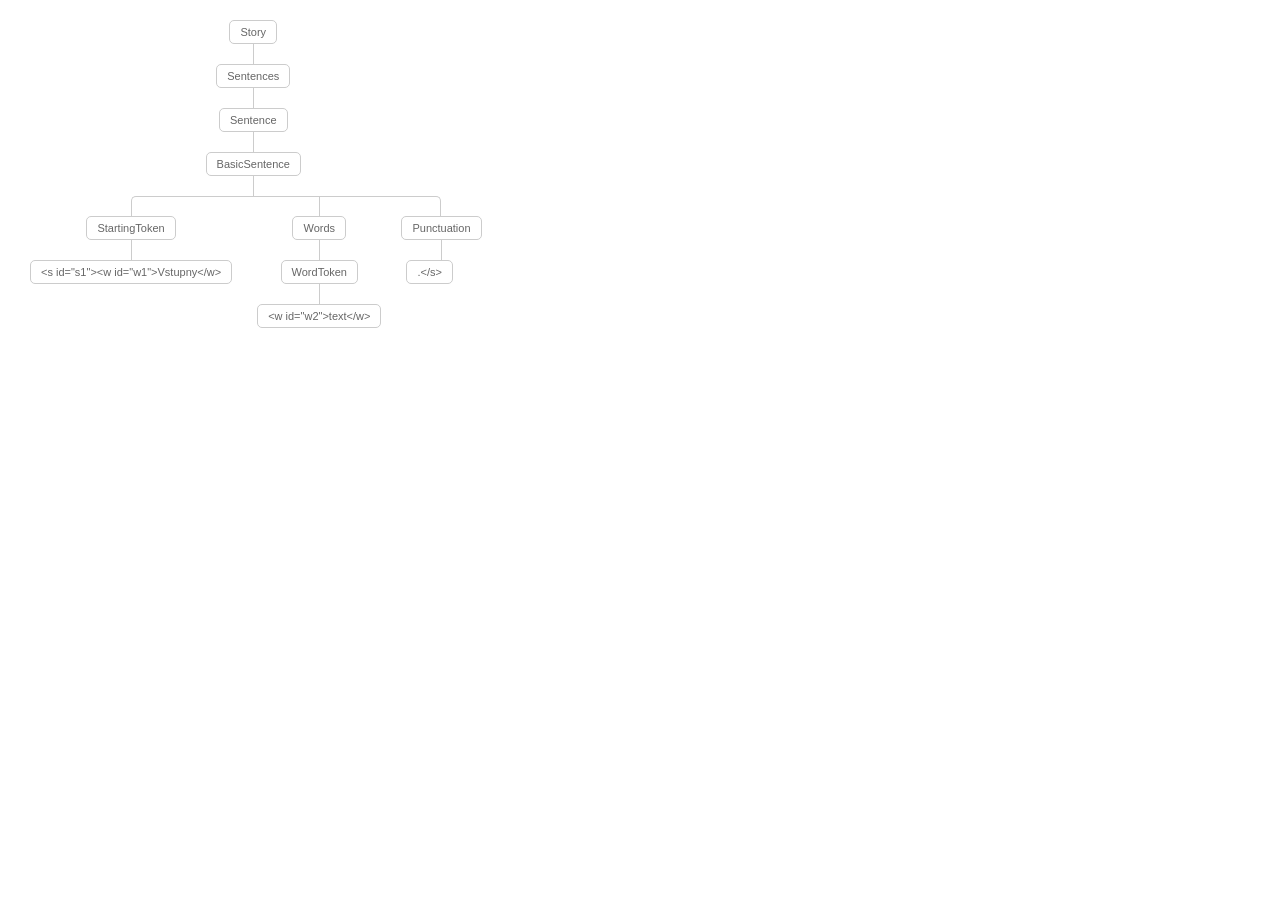
==== app/res/trees/tree.html @ 9be90520 "Fixed Parser.saveWords() not working as intended." ====
<html><head><link rel="stylesheet" type="text/css" href="tree.css"></head><div id="dv"><div class="tree" id="displayTree"><ul><li><a href="#">Story</a><ul><li><a href="#">Sentences</a><ul><li><a href="#">Sentence</a><ul><li><a href="#">BasicSentence</a><ul><li><a href="#">StartingToken</a><ul><li><a href="#">&lt;s id="s1"&gt;&lt;w id="w1"&gt;Vstupny&lt;/w&gt;</a></li></ul></li><li><a href="#">Words</a><ul><li><a href="#">WordToken</a><ul><li><a href="#">&lt;w id="w2"&gt;text&lt;/w&gt;</a></li></ul></li></ul></li><li><a href="#">Punctuation</a><ul><li><a href="#">.&lt;/s&gt;</a></li></ul></li></ul></li></ul></li></ul></li></ul></li></ul></div></br></div></html>
---- app/res/trees/tree.css ----
/*
 Transforming nested lists to pretty tree
 
 <div class="tree">
    <ul>
        <li>
            <ul>
            ...
            </ul>
        </li>
        ...
    </ul>
 </div>
 
Source: http://thecodeplayer.com/walkthrough/css3-family-tree
Some other advices about displaying trees: http://stackoverflow.com/questions/1695115/how-do-i-draw-the-lines-of-a-family-tree-using-html-css
*/

* {
    margin: 0;
    padding: 0;
}

.displayTree{
    margin: 10px
}

.tree ul {
	padding-top: 20px;
    position: relative;
	
	transition: all 0.5s;
	-webkit-transition: all 0.5s;
	-moz-transition: all 0.5s;
}

.tree li {
    white-space: nowrap;
	float: left;
    text-align: center;
	list-style-type: none;
	position: relative;
	padding: 20px 5px 0 5px;
	
	transition: all 0.5s;
	-webkit-transition: all 0.5s;
	-moz-transition: all 0.5s;
}

/*We will use ::before and ::after to draw the connectors*/

.tree li::before, .tree li::after{
	content: '';
	position: absolute;
    top: 0;
    right: 50%;
	border-top: 1px solid #ccc;
	width: 50%;
    height: 20px;
}
.tree li::after{
	right: auto;
    left: 50%;
	border-left: 1px solid #ccc;
}

/*We need to remove left-right connectors from elements without
 any siblings*/
.tree li:only-child::after, .tree li:only-child::before {
	display: none;
}

/*Remove space from the top of single children*/
.tree li:only-child{
    padding-top: 0;
}

/*Remove left connector from first child and
 right connector from last child*/
.tree li:first-child::before, .tree li:last-child::after{
	border: 0 none;
}
/*Adding back the vertical connector to the last nodes*/
.tree li:last-child::before{
	border-right: 1px solid #ccc;
	border-radius: 0 5px 0 0;
	-webkit-border-radius: 0 5px 0 0;
	-moz-border-radius: 0 5px 0 0;
}
.tree li:first-child::after{
	border-radius: 5px 0 0 0;
	-webkit-border-radius: 5px 0 0 0;
	-moz-border-radius: 5px 0 0 0;
}

/*Time to add downward connectors from parents*/
.tree ul ul::before{
	content: '';
	position: absolute;
    top: 0;
    left: 50%;
	border-left: 1px solid #ccc;
	width: 0;
    height: 20px;
}

.tree li a{
	border: 1px solid #ccc;
	padding: 5px 10px;
	text-decoration: none;
	color: #666;
	font-family: arial, verdana, tahoma;
	font-size: 11px;
	display: inline-block;
	
	border-radius: 5px;
	-webkit-border-radius: 5px;
	-moz-border-radius: 5px;
	
	transition: all 0.5s;
	-webkit-transition: all 0.5s;
	-moz-transition: all 0.5s;
}

/*Time for some hover effects*/
/*We will apply the hover effect the the lineage of the element also*/
.tree li a:hover, .tree li a:hover+ul li a {
	background: #c8e4f8;
    color: #000;
    border: 1px solid #94a0b4;
}
/*Connector styles on hover*/
.tree li a:hover+ul li::after,
.tree li a:hover+ul li::before,
.tree li a:hover+ul::before,
.tree li a:hover+ul ul::before{
	border-color:  #94a0b4;
}

.wrapper {
    margin: 10px;
}

.txtarea {
    display: inline-block;
}

.examples {
    margin-left: 5px;
    vertical-align: top;
    display: inline-block;
}

.parsing {
    margin: 10px;
    display: inline-block;
}

input {
  width: auto;
  padding: 1%;
}

/*Thats all. I hope you enjoyed it.
 Thanks :)*/
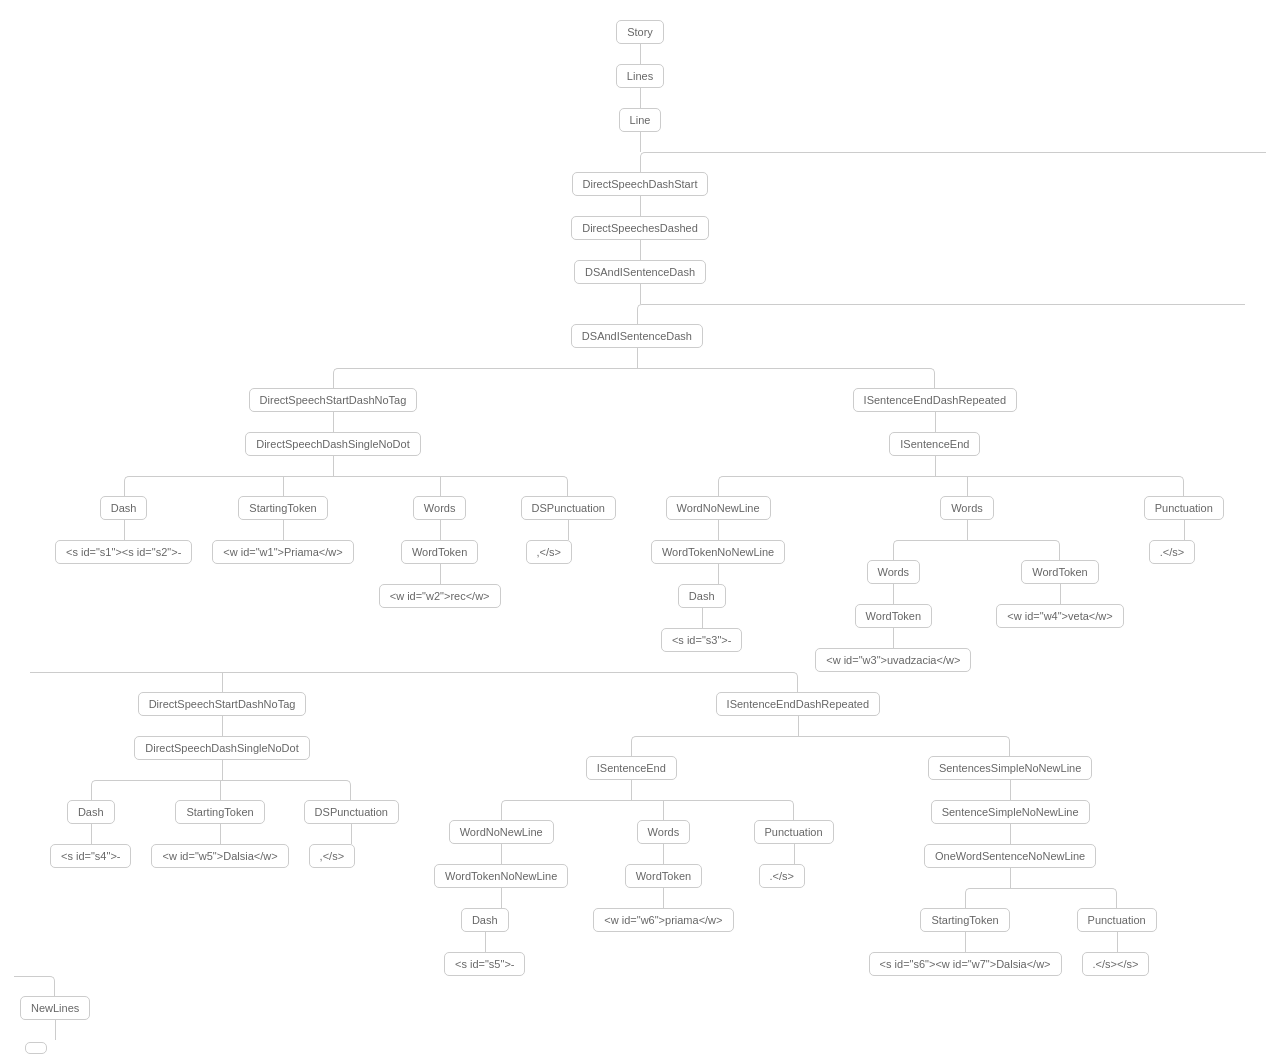
==== commit feb9a048: "Changed Slovak grammar to work better with lines + fixes." ====
--- a/app/res/trees/tree.html
+++ b/app/res/trees/tree.html
@@ -1 +1,2 @@
-<html><head><link rel="stylesheet" type="text/css" href="tree.css"></head><div id="dv"><div class="tree" id="displayTree"><ul><li><a href="#">Story</a><ul><li><a href="#">Sentences</a><ul><li><a href="#">Sentence</a><ul><li><a href="#">BasicSentence</a><ul><li><a href="#">StartingToken</a><ul><li><a href="#">&lt;s id="s1"&gt;&lt;w id="w1"&gt;Vstupny&lt;/w&gt;</a></li></ul></li><li><a href="#">Words</a><ul><li><a href="#">WordToken</a><ul><li><a href="#">&lt;w id="w2"&gt;text&lt;/w&gt;</a></li></ul></li></ul></li><li><a href="#">Punctuation</a><ul><li><a href="#">.&lt;/s&gt;</a></li></ul></li></ul></li></ul></li></ul></li></ul></li></ul></div></br></div></html>+<html><head><link rel="stylesheet" type="text/css" href="tree.css"><meta http-equiv="Content-Type" content="text/html; charset=utf-8"/></head><div id="dv"><div class="tree" id="displayTree"><ul><li><a href="#">Story</a><ul><li><a href="#">Lines</a><ul><li><a href="#">Line</a><ul><li><a href="#">DirectSpeechDashStart</a><ul><li><a href="#">DirectSpeechesDashed</a><ul><li><a href="#">DSAndISentenceDash</a><ul><li><a href="#">DSAndISentenceDash</a><ul><li><a href="#">DirectSpeechStartDashNoTag</a><ul><li><a href="#">DirectSpeechDashSingleNoDot</a><ul><li><a href="#">Dash</a><ul><li><a href="#">&lt;s id="s1"&gt;&lt;s id="s2"&gt;-</a></li></ul></li><li><a href="#">StartingToken</a><ul><li><a href="#">&lt;w id="w1"&gt;Priama&lt;/w&gt;</a></li></ul></li><li><a href="#">Words</a><ul><li><a href="#">WordToken</a><ul><li><a href="#">&lt;w id="w2"&gt;rec&lt;/w&gt;</a></li></ul></li></ul></li><li><a href="#">DSPunctuation</a><ul><li><a href="#">,&lt;/s&gt;</a></li></ul></li></ul></li></ul></li><li><a href="#">ISentenceEndDashRepeated</a><ul><li><a href="#">ISentenceEnd</a><ul><li><a href="#">WordNoNewLine</a><ul><li><a href="#">WordTokenNoNewLine</a><ul><li><a href="#">Dash</a><ul><li><a href="#">&lt;s id="s3"&gt;-</a></li></ul></li></ul></li></ul></li><li><a href="#">Words</a><ul><li><a href="#">Words</a><ul><li><a href="#">WordToken</a><ul><li><a href="#">&lt;w id="w3"&gt;uvadzacia&lt;/w&gt;</a></li></ul></li></ul></li><li><a href="#">WordToken</a><ul><li><a href="#">&lt;w id="w4"&gt;veta&lt;/w&gt;</a></li></ul></li></ul></li><li><a href="#">Punctuation</a><ul><li><a href="#">.&lt;/s&gt;</a></li></ul></li></ul></li></ul></li></ul></li><li><a href="#">DirectSpeechStartDashNoTag</a><ul><li><a href="#">DirectSpeechDashSingleNoDot</a><ul><li><a href="#">Dash</a><ul><li><a href="#">&lt;s id="s4"&gt;-</a></li></ul></li><li><a href="#">StartingToken</a><ul><li><a href="#">&lt;w id="w5"&gt;Dalsia&lt;/w&gt;</a></li></ul></li><li><a href="#">DSPunctuation</a><ul><li><a href="#">,&lt;/s&gt;</a></li></ul></li></ul></li></ul></li><li><a href="#">ISentenceEndDashRepeated</a><ul><li><a href="#">ISentenceEnd</a><ul><li><a href="#">WordNoNewLine</a><ul><li><a href="#">WordTokenNoNewLine</a><ul><li><a href="#">Dash</a><ul><li><a href="#">&lt;s id="s5"&gt;-</a></li></ul></li></ul></li></ul></li><li><a href="#">Words</a><ul><li><a href="#">WordToken</a><ul><li><a href="#">&lt;w id="w6"&gt;priama&lt;/w&gt;</a></li></ul></li></ul></li><li><a href="#">Punctuation</a><ul><li><a href="#">.&lt;/s&gt;</a></li></ul></li></ul></li><li><a href="#">SentencesSimpleNoNewLine</a><ul><li><a href="#">SentenceSimpleNoNewLine</a><ul><li><a href="#">OneWordSentenceNoNewLine</a><ul><li><a href="#">StartingToken</a><ul><li><a href="#">&lt;s id="s6"&gt;&lt;w id="w7"&gt;Dalsia&lt;/w&gt;</a></li></ul></li><li><a href="#">Punctuation</a><ul><li><a href="#">.&lt;/s&gt;&lt;/s&gt;</a></li></ul></li></ul></li></ul></li></ul></li></ul></li></ul></li></ul></li></ul></li><li><a href="#">NewLines</a><ul><li><a href="#">
+</a></li></ul></li></ul></li></ul></li></ul></li></ul></div></br></div></html>
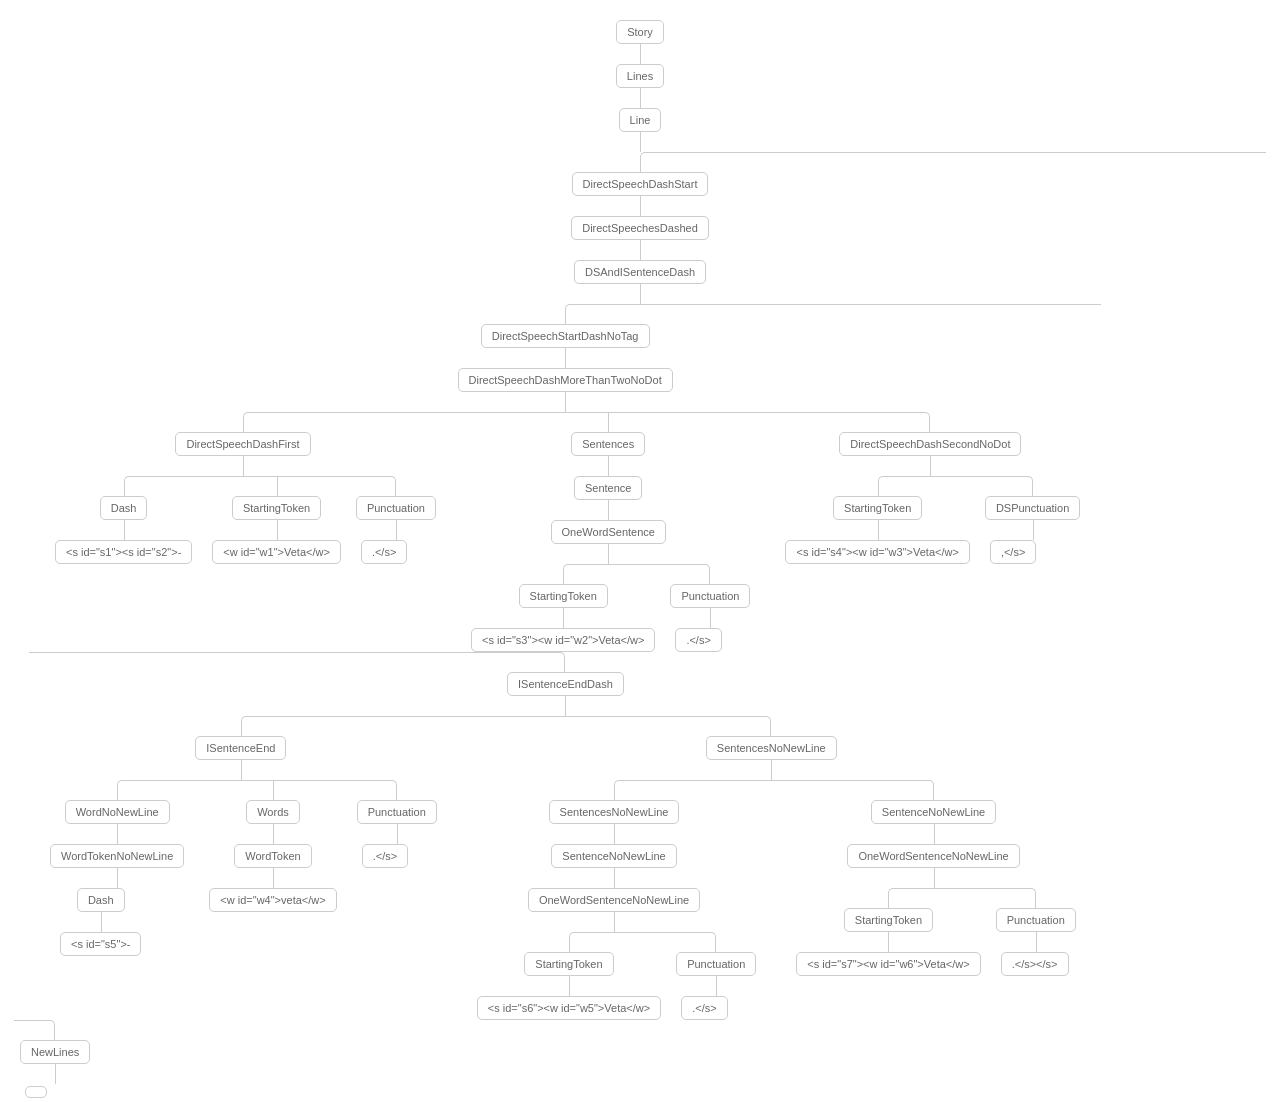
==== commit 7532bf4e: "Optimalization and added user_guide and tex." ====
--- a/app/res/trees/tree.html
+++ b/app/res/trees/tree.html
@@ -1,2 +1,2 @@
-<html><head><link rel="stylesheet" type="text/css" href="tree.css"><meta http-equiv="Content-Type" content="text/html; charset=utf-8"/></head><div id="dv"><div class="tree" id="displayTree"><ul><li><a href="#">Story</a><ul><li><a href="#">Lines</a><ul><li><a href="#">Line</a><ul><li><a href="#">DirectSpeechDashStart</a><ul><li><a href="#">DirectSpeechesDashed</a><ul><li><a href="#">DSAndISentenceDash</a><ul><li><a href="#">DSAndISentenceDash</a><ul><li><a href="#">DirectSpeechStartDashNoTag</a><ul><li><a href="#">DirectSpeechDashSingleNoDot</a><ul><li><a href="#">Dash</a><ul><li><a href="#">&lt;s id="s1"&gt;&lt;s id="s2"&gt;-</a></li></ul></li><li><a href="#">StartingToken</a><ul><li><a href="#">&lt;w id="w1"&gt;Priama&lt;/w&gt;</a></li></ul></li><li><a href="#">Words</a><ul><li><a href="#">WordToken</a><ul><li><a href="#">&lt;w id="w2"&gt;rec&lt;/w&gt;</a></li></ul></li></ul></li><li><a href="#">DSPunctuation</a><ul><li><a href="#">,&lt;/s&gt;</a></li></ul></li></ul></li></ul></li><li><a href="#">ISentenceEndDashRepeated</a><ul><li><a href="#">ISentenceEnd</a><ul><li><a href="#">WordNoNewLine</a><ul><li><a href="#">WordTokenNoNewLine</a><ul><li><a href="#">Dash</a><ul><li><a href="#">&lt;s id="s3"&gt;-</a></li></ul></li></ul></li></ul></li><li><a href="#">Words</a><ul><li><a href="#">Words</a><ul><li><a href="#">WordToken</a><ul><li><a href="#">&lt;w id="w3"&gt;uvadzacia&lt;/w&gt;</a></li></ul></li></ul></li><li><a href="#">WordToken</a><ul><li><a href="#">&lt;w id="w4"&gt;veta&lt;/w&gt;</a></li></ul></li></ul></li><li><a href="#">Punctuation</a><ul><li><a href="#">.&lt;/s&gt;</a></li></ul></li></ul></li></ul></li></ul></li><li><a href="#">DirectSpeechStartDashNoTag</a><ul><li><a href="#">DirectSpeechDashSingleNoDot</a><ul><li><a href="#">Dash</a><ul><li><a href="#">&lt;s id="s4"&gt;-</a></li></ul></li><li><a href="#">StartingToken</a><ul><li><a href="#">&lt;w id="w5"&gt;Dalsia&lt;/w&gt;</a></li></ul></li><li><a href="#">DSPunctuation</a><ul><li><a href="#">,&lt;/s&gt;</a></li></ul></li></ul></li></ul></li><li><a href="#">ISentenceEndDashRepeated</a><ul><li><a href="#">ISentenceEnd</a><ul><li><a href="#">WordNoNewLine</a><ul><li><a href="#">WordTokenNoNewLine</a><ul><li><a href="#">Dash</a><ul><li><a href="#">&lt;s id="s5"&gt;-</a></li></ul></li></ul></li></ul></li><li><a href="#">Words</a><ul><li><a href="#">WordToken</a><ul><li><a href="#">&lt;w id="w6"&gt;priama&lt;/w&gt;</a></li></ul></li></ul></li><li><a href="#">Punctuation</a><ul><li><a href="#">.&lt;/s&gt;</a></li></ul></li></ul></li><li><a href="#">SentencesSimpleNoNewLine</a><ul><li><a href="#">SentenceSimpleNoNewLine</a><ul><li><a href="#">OneWordSentenceNoNewLine</a><ul><li><a href="#">StartingToken</a><ul><li><a href="#">&lt;s id="s6"&gt;&lt;w id="w7"&gt;Dalsia&lt;/w&gt;</a></li></ul></li><li><a href="#">Punctuation</a><ul><li><a href="#">.&lt;/s&gt;&lt;/s&gt;</a></li></ul></li></ul></li></ul></li></ul></li></ul></li></ul></li></ul></li></ul></li><li><a href="#">NewLines</a><ul><li><a href="#">
+<html><head><link rel="stylesheet" type="text/css" href="tree.css"><meta http-equiv="Content-Type" content="text/html; charset=utf-8"/></head><div id="dv"><div class="tree" id="displayTree"><ul><li><a href="#">Story</a><ul><li><a href="#">Lines</a><ul><li><a href="#">Line</a><ul><li><a href="#">DirectSpeechDashStart</a><ul><li><a href="#">DirectSpeechesDashed</a><ul><li><a href="#">DSAndISentenceDash</a><ul><li><a href="#">DirectSpeechStartDashNoTag</a><ul><li><a href="#">DirectSpeechDashMoreThanTwoNoDot</a><ul><li><a href="#">DirectSpeechDashFirst</a><ul><li><a href="#">Dash</a><ul><li><a href="#">&lt;s id="s1"&gt;&lt;s id="s2"&gt;-</a></li></ul></li><li><a href="#">StartingToken</a><ul><li><a href="#">&lt;w id="w1"&gt;Veta&lt;/w&gt;</a></li></ul></li><li><a href="#">Punctuation</a><ul><li><a href="#">.&lt;/s&gt;</a></li></ul></li></ul></li><li><a href="#">Sentences</a><ul><li><a href="#">Sentence</a><ul><li><a href="#">OneWordSentence</a><ul><li><a href="#">StartingToken</a><ul><li><a href="#">&lt;s id="s3"&gt;&lt;w id="w2"&gt;Veta&lt;/w&gt;</a></li></ul></li><li><a href="#">Punctuation</a><ul><li><a href="#">.&lt;/s&gt;</a></li></ul></li></ul></li></ul></li></ul></li><li><a href="#">DirectSpeechDashSecondNoDot</a><ul><li><a href="#">StartingToken</a><ul><li><a href="#">&lt;s id="s4"&gt;&lt;w id="w3"&gt;Veta&lt;/w&gt;</a></li></ul></li><li><a href="#">DSPunctuation</a><ul><li><a href="#">,&lt;/s&gt;</a></li></ul></li></ul></li></ul></li></ul></li><li><a href="#">ISentenceEndDash</a><ul><li><a href="#">ISentenceEnd</a><ul><li><a href="#">WordNoNewLine</a><ul><li><a href="#">WordTokenNoNewLine</a><ul><li><a href="#">Dash</a><ul><li><a href="#">&lt;s id="s5"&gt;-</a></li></ul></li></ul></li></ul></li><li><a href="#">Words</a><ul><li><a href="#">WordToken</a><ul><li><a href="#">&lt;w id="w4"&gt;veta&lt;/w&gt;</a></li></ul></li></ul></li><li><a href="#">Punctuation</a><ul><li><a href="#">.&lt;/s&gt;</a></li></ul></li></ul></li><li><a href="#">SentencesNoNewLine</a><ul><li><a href="#">SentencesNoNewLine</a><ul><li><a href="#">SentenceNoNewLine</a><ul><li><a href="#">OneWordSentenceNoNewLine</a><ul><li><a href="#">StartingToken</a><ul><li><a href="#">&lt;s id="s6"&gt;&lt;w id="w5"&gt;Veta&lt;/w&gt;</a></li></ul></li><li><a href="#">Punctuation</a><ul><li><a href="#">.&lt;/s&gt;</a></li></ul></li></ul></li></ul></li></ul></li><li><a href="#">SentenceNoNewLine</a><ul><li><a href="#">OneWordSentenceNoNewLine</a><ul><li><a href="#">StartingToken</a><ul><li><a href="#">&lt;s id="s7"&gt;&lt;w id="w6"&gt;Veta&lt;/w&gt;</a></li></ul></li><li><a href="#">Punctuation</a><ul><li><a href="#">.&lt;/s&gt;&lt;/s&gt;</a></li></ul></li></ul></li></ul></li></ul></li></ul></li></ul></li></ul></li></ul></li><li><a href="#">NewLines</a><ul><li><a href="#">
 </a></li></ul></li></ul></li></ul></li></ul></li></ul></div></br></div></html>
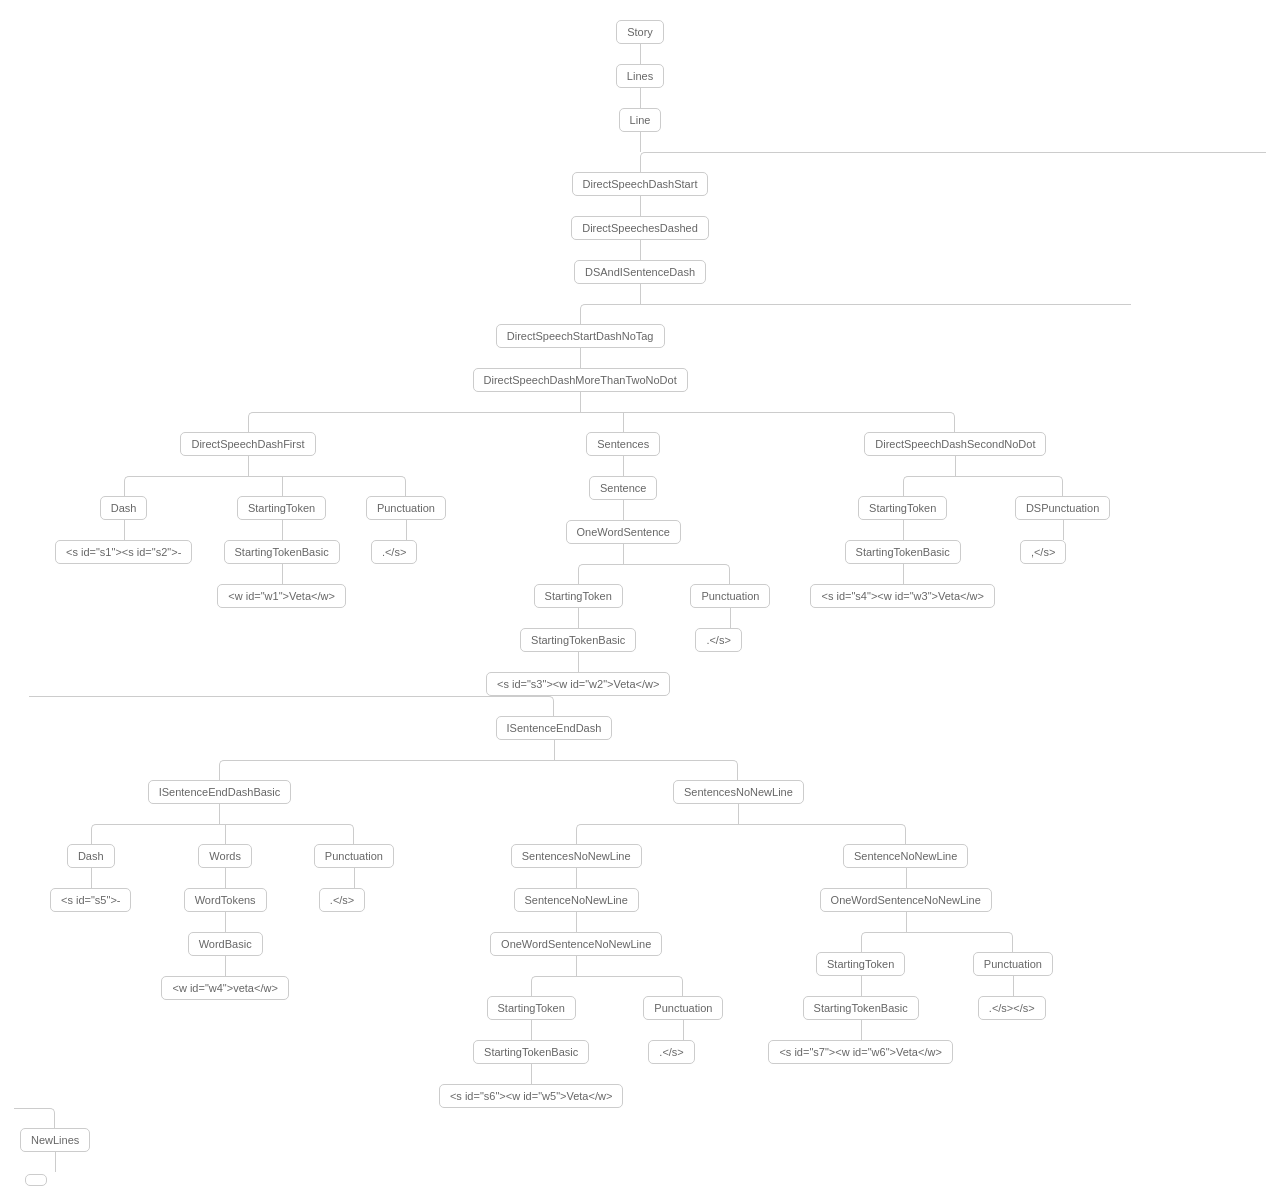
==== commit d76a66d4: "README and INSTALL added + clean-up." ====
--- a/app/res/trees/tree.html
+++ b/app/res/trees/tree.html
@@ -1,2 +1,2 @@
-<html><head><link rel="stylesheet" type="text/css" href="tree.css"><meta http-equiv="Content-Type" content="text/html; charset=utf-8"/></head><div id="dv"><div class="tree" id="displayTree"><ul><li><a href="#">Story</a><ul><li><a href="#">Lines</a><ul><li><a href="#">Line</a><ul><li><a href="#">DirectSpeechDashStart</a><ul><li><a href="#">DirectSpeechesDashed</a><ul><li><a href="#">DSAndISentenceDash</a><ul><li><a href="#">DirectSpeechStartDashNoTag</a><ul><li><a href="#">DirectSpeechDashMoreThanTwoNoDot</a><ul><li><a href="#">DirectSpeechDashFirst</a><ul><li><a href="#">Dash</a><ul><li><a href="#">&lt;s id="s1"&gt;&lt;s id="s2"&gt;-</a></li></ul></li><li><a href="#">StartingToken</a><ul><li><a href="#">&lt;w id="w1"&gt;Veta&lt;/w&gt;</a></li></ul></li><li><a href="#">Punctuation</a><ul><li><a href="#">.&lt;/s&gt;</a></li></ul></li></ul></li><li><a href="#">Sentences</a><ul><li><a href="#">Sentence</a><ul><li><a href="#">OneWordSentence</a><ul><li><a href="#">StartingToken</a><ul><li><a href="#">&lt;s id="s3"&gt;&lt;w id="w2"&gt;Veta&lt;/w&gt;</a></li></ul></li><li><a href="#">Punctuation</a><ul><li><a href="#">.&lt;/s&gt;</a></li></ul></li></ul></li></ul></li></ul></li><li><a href="#">DirectSpeechDashSecondNoDot</a><ul><li><a href="#">StartingToken</a><ul><li><a href="#">&lt;s id="s4"&gt;&lt;w id="w3"&gt;Veta&lt;/w&gt;</a></li></ul></li><li><a href="#">DSPunctuation</a><ul><li><a href="#">,&lt;/s&gt;</a></li></ul></li></ul></li></ul></li></ul></li><li><a href="#">ISentenceEndDash</a><ul><li><a href="#">ISentenceEnd</a><ul><li><a href="#">WordNoNewLine</a><ul><li><a href="#">WordTokenNoNewLine</a><ul><li><a href="#">Dash</a><ul><li><a href="#">&lt;s id="s5"&gt;-</a></li></ul></li></ul></li></ul></li><li><a href="#">Words</a><ul><li><a href="#">WordToken</a><ul><li><a href="#">&lt;w id="w4"&gt;veta&lt;/w&gt;</a></li></ul></li></ul></li><li><a href="#">Punctuation</a><ul><li><a href="#">.&lt;/s&gt;</a></li></ul></li></ul></li><li><a href="#">SentencesNoNewLine</a><ul><li><a href="#">SentencesNoNewLine</a><ul><li><a href="#">SentenceNoNewLine</a><ul><li><a href="#">OneWordSentenceNoNewLine</a><ul><li><a href="#">StartingToken</a><ul><li><a href="#">&lt;s id="s6"&gt;&lt;w id="w5"&gt;Veta&lt;/w&gt;</a></li></ul></li><li><a href="#">Punctuation</a><ul><li><a href="#">.&lt;/s&gt;</a></li></ul></li></ul></li></ul></li></ul></li><li><a href="#">SentenceNoNewLine</a><ul><li><a href="#">OneWordSentenceNoNewLine</a><ul><li><a href="#">StartingToken</a><ul><li><a href="#">&lt;s id="s7"&gt;&lt;w id="w6"&gt;Veta&lt;/w&gt;</a></li></ul></li><li><a href="#">Punctuation</a><ul><li><a href="#">.&lt;/s&gt;&lt;/s&gt;</a></li></ul></li></ul></li></ul></li></ul></li></ul></li></ul></li></ul></li></ul></li><li><a href="#">NewLines</a><ul><li><a href="#">
+<html><head><link rel="stylesheet" type="text/css" href="tree.css"><meta http-equiv="Content-Type" content="text/html; charset=utf-8"/></head><div id="dv"><div class="tree" id="displayTree"><ul><li><a href="#">Story</a><ul><li><a href="#">Lines</a><ul><li><a href="#">Line</a><ul><li><a href="#">DirectSpeechDashStart</a><ul><li><a href="#">DirectSpeechesDashed</a><ul><li><a href="#">DSAndISentenceDash</a><ul><li><a href="#">DirectSpeechStartDashNoTag</a><ul><li><a href="#">DirectSpeechDashMoreThanTwoNoDot</a><ul><li><a href="#">DirectSpeechDashFirst</a><ul><li><a href="#">Dash</a><ul><li><a href="#">&lt;s id="s1"&gt;&lt;s id="s2"&gt;-</a></li></ul></li><li><a href="#">StartingToken</a><ul><li><a href="#">StartingTokenBasic</a><ul><li><a href="#">&lt;w id="w1"&gt;Veta&lt;/w&gt;</a></li></ul></li></ul></li><li><a href="#">Punctuation</a><ul><li><a href="#">.&lt;/s&gt;</a></li></ul></li></ul></li><li><a href="#">Sentences</a><ul><li><a href="#">Sentence</a><ul><li><a href="#">OneWordSentence</a><ul><li><a href="#">StartingToken</a><ul><li><a href="#">StartingTokenBasic</a><ul><li><a href="#">&lt;s id="s3"&gt;&lt;w id="w2"&gt;Veta&lt;/w&gt;</a></li></ul></li></ul></li><li><a href="#">Punctuation</a><ul><li><a href="#">.&lt;/s&gt;</a></li></ul></li></ul></li></ul></li></ul></li><li><a href="#">DirectSpeechDashSecondNoDot</a><ul><li><a href="#">StartingToken</a><ul><li><a href="#">StartingTokenBasic</a><ul><li><a href="#">&lt;s id="s4"&gt;&lt;w id="w3"&gt;Veta&lt;/w&gt;</a></li></ul></li></ul></li><li><a href="#">DSPunctuation</a><ul><li><a href="#">,&lt;/s&gt;</a></li></ul></li></ul></li></ul></li></ul></li><li><a href="#">ISentenceEndDash</a><ul><li><a href="#">ISentenceEndDashBasic</a><ul><li><a href="#">Dash</a><ul><li><a href="#">&lt;s id="s5"&gt;-</a></li></ul></li><li><a href="#">Words</a><ul><li><a href="#">WordTokens</a><ul><li><a href="#">WordBasic</a><ul><li><a href="#">&lt;w id="w4"&gt;veta&lt;/w&gt;</a></li></ul></li></ul></li></ul></li><li><a href="#">Punctuation</a><ul><li><a href="#">.&lt;/s&gt;</a></li></ul></li></ul></li><li><a href="#">SentencesNoNewLine</a><ul><li><a href="#">SentencesNoNewLine</a><ul><li><a href="#">SentenceNoNewLine</a><ul><li><a href="#">OneWordSentenceNoNewLine</a><ul><li><a href="#">StartingToken</a><ul><li><a href="#">StartingTokenBasic</a><ul><li><a href="#">&lt;s id="s6"&gt;&lt;w id="w5"&gt;Veta&lt;/w&gt;</a></li></ul></li></ul></li><li><a href="#">Punctuation</a><ul><li><a href="#">.&lt;/s&gt;</a></li></ul></li></ul></li></ul></li></ul></li><li><a href="#">SentenceNoNewLine</a><ul><li><a href="#">OneWordSentenceNoNewLine</a><ul><li><a href="#">StartingToken</a><ul><li><a href="#">StartingTokenBasic</a><ul><li><a href="#">&lt;s id="s7"&gt;&lt;w id="w6"&gt;Veta&lt;/w&gt;</a></li></ul></li></ul></li><li><a href="#">Punctuation</a><ul><li><a href="#">.&lt;/s&gt;&lt;/s&gt;</a></li></ul></li></ul></li></ul></li></ul></li></ul></li></ul></li></ul></li></ul></li><li><a href="#">NewLines</a><ul><li><a href="#">
 </a></li></ul></li></ul></li></ul></li></ul></li></ul></div></br></div></html>
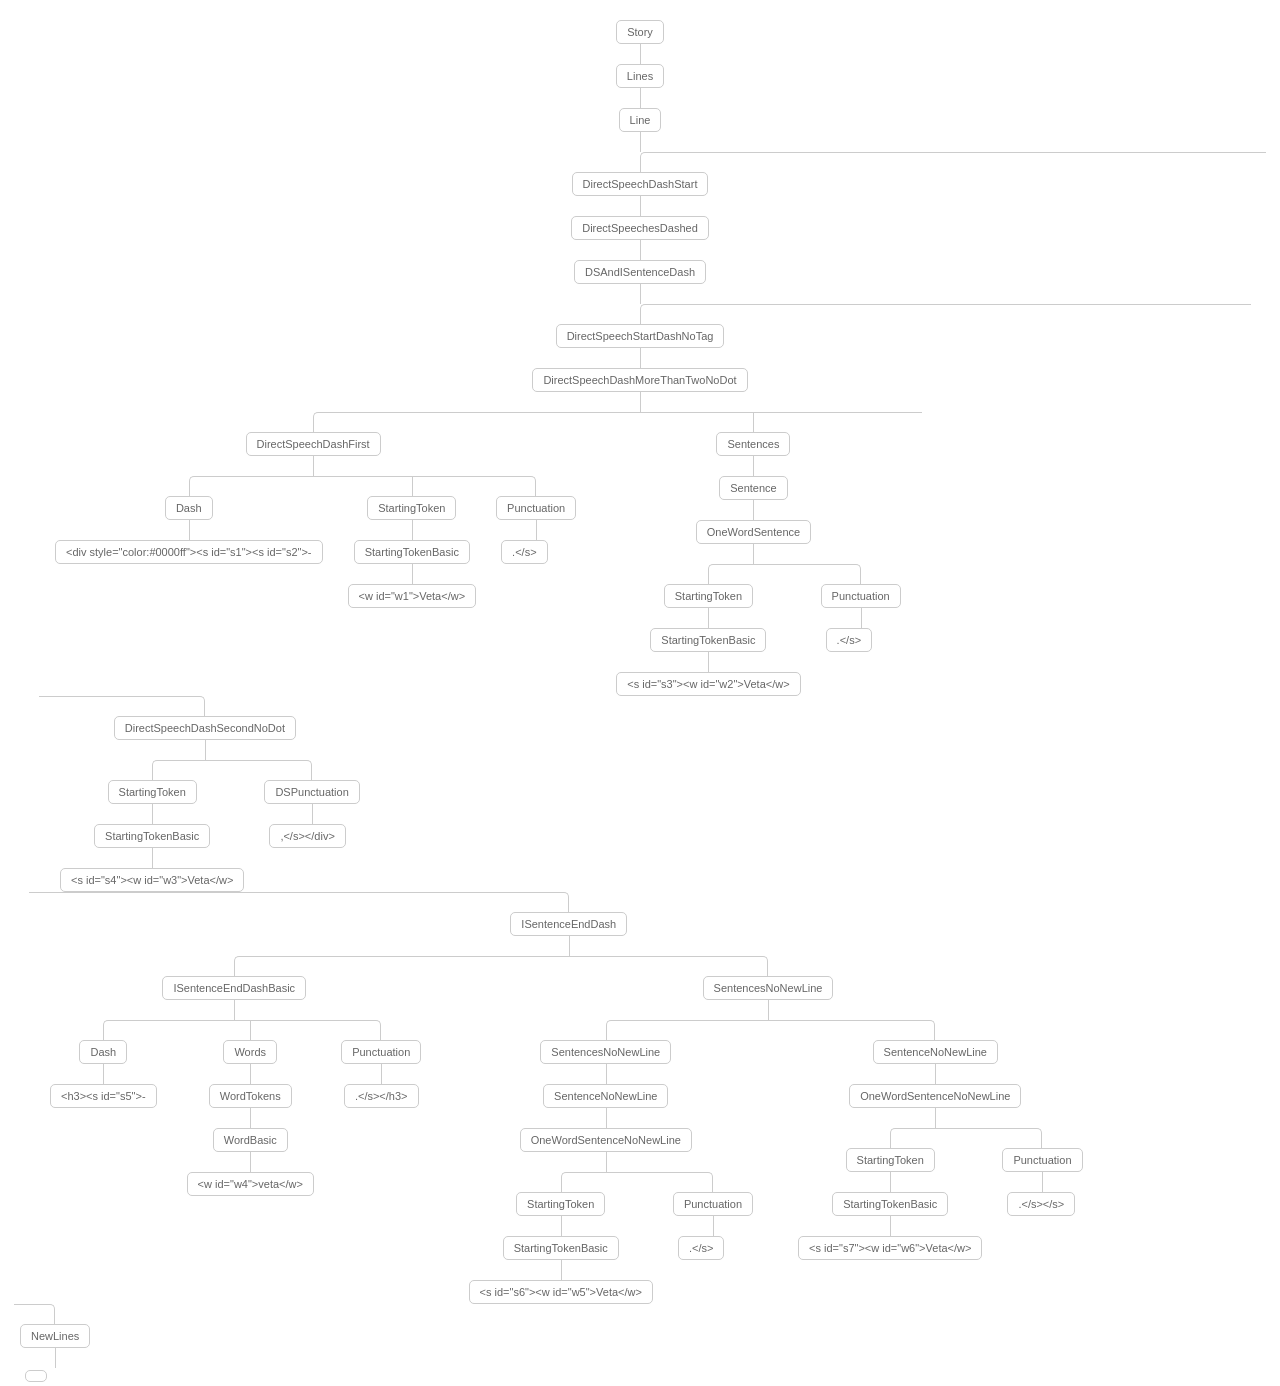
==== commit efb85d4b: "Added div and heading tags support, fixed docs, fixed splitting regex." ====
--- a/app/res/trees/tree.html
+++ b/app/res/trees/tree.html
@@ -1,2 +1,2 @@
-<html><head><link rel="stylesheet" type="text/css" href="tree.css"><meta http-equiv="Content-Type" content="text/html; charset=utf-8"/></head><div id="dv"><div class="tree" id="displayTree"><ul><li><a href="#">Story</a><ul><li><a href="#">Lines</a><ul><li><a href="#">Line</a><ul><li><a href="#">DirectSpeechDashStart</a><ul><li><a href="#">DirectSpeechesDashed</a><ul><li><a href="#">DSAndISentenceDash</a><ul><li><a href="#">DirectSpeechStartDashNoTag</a><ul><li><a href="#">DirectSpeechDashMoreThanTwoNoDot</a><ul><li><a href="#">DirectSpeechDashFirst</a><ul><li><a href="#">Dash</a><ul><li><a href="#">&lt;s id="s1"&gt;&lt;s id="s2"&gt;-</a></li></ul></li><li><a href="#">StartingToken</a><ul><li><a href="#">StartingTokenBasic</a><ul><li><a href="#">&lt;w id="w1"&gt;Veta&lt;/w&gt;</a></li></ul></li></ul></li><li><a href="#">Punctuation</a><ul><li><a href="#">.&lt;/s&gt;</a></li></ul></li></ul></li><li><a href="#">Sentences</a><ul><li><a href="#">Sentence</a><ul><li><a href="#">OneWordSentence</a><ul><li><a href="#">StartingToken</a><ul><li><a href="#">StartingTokenBasic</a><ul><li><a href="#">&lt;s id="s3"&gt;&lt;w id="w2"&gt;Veta&lt;/w&gt;</a></li></ul></li></ul></li><li><a href="#">Punctuation</a><ul><li><a href="#">.&lt;/s&gt;</a></li></ul></li></ul></li></ul></li></ul></li><li><a href="#">DirectSpeechDashSecondNoDot</a><ul><li><a href="#">StartingToken</a><ul><li><a href="#">StartingTokenBasic</a><ul><li><a href="#">&lt;s id="s4"&gt;&lt;w id="w3"&gt;Veta&lt;/w&gt;</a></li></ul></li></ul></li><li><a href="#">DSPunctuation</a><ul><li><a href="#">,&lt;/s&gt;</a></li></ul></li></ul></li></ul></li></ul></li><li><a href="#">ISentenceEndDash</a><ul><li><a href="#">ISentenceEndDashBasic</a><ul><li><a href="#">Dash</a><ul><li><a href="#">&lt;s id="s5"&gt;-</a></li></ul></li><li><a href="#">Words</a><ul><li><a href="#">WordTokens</a><ul><li><a href="#">WordBasic</a><ul><li><a href="#">&lt;w id="w4"&gt;veta&lt;/w&gt;</a></li></ul></li></ul></li></ul></li><li><a href="#">Punctuation</a><ul><li><a href="#">.&lt;/s&gt;</a></li></ul></li></ul></li><li><a href="#">SentencesNoNewLine</a><ul><li><a href="#">SentencesNoNewLine</a><ul><li><a href="#">SentenceNoNewLine</a><ul><li><a href="#">OneWordSentenceNoNewLine</a><ul><li><a href="#">StartingToken</a><ul><li><a href="#">StartingTokenBasic</a><ul><li><a href="#">&lt;s id="s6"&gt;&lt;w id="w5"&gt;Veta&lt;/w&gt;</a></li></ul></li></ul></li><li><a href="#">Punctuation</a><ul><li><a href="#">.&lt;/s&gt;</a></li></ul></li></ul></li></ul></li></ul></li><li><a href="#">SentenceNoNewLine</a><ul><li><a href="#">OneWordSentenceNoNewLine</a><ul><li><a href="#">StartingToken</a><ul><li><a href="#">StartingTokenBasic</a><ul><li><a href="#">&lt;s id="s7"&gt;&lt;w id="w6"&gt;Veta&lt;/w&gt;</a></li></ul></li></ul></li><li><a href="#">Punctuation</a><ul><li><a href="#">.&lt;/s&gt;&lt;/s&gt;</a></li></ul></li></ul></li></ul></li></ul></li></ul></li></ul></li></ul></li></ul></li><li><a href="#">NewLines</a><ul><li><a href="#">
+<html><head><link rel="stylesheet" type="text/css" href="tree.css"><meta http-equiv="Content-Type" content="text/html; charset=utf-8"/></head><div id="dv"><div class="tree" id="displayTree"><ul><li><a href="#">Story</a><ul><li><a href="#">Lines</a><ul><li><a href="#">Line</a><ul><li><a href="#">DirectSpeechDashStart</a><ul><li><a href="#">DirectSpeechesDashed</a><ul><li><a href="#">DSAndISentenceDash</a><ul><li><a href="#">DirectSpeechStartDashNoTag</a><ul><li><a href="#">DirectSpeechDashMoreThanTwoNoDot</a><ul><li><a href="#">DirectSpeechDashFirst</a><ul><li><a href="#">Dash</a><ul><li><a href="#">&lt;div style="color:#0000ff"&gt;&lt;s id="s1"&gt;&lt;s id="s2"&gt;-</a></li></ul></li><li><a href="#">StartingToken</a><ul><li><a href="#">StartingTokenBasic</a><ul><li><a href="#">&lt;w id="w1"&gt;Veta&lt;/w&gt;</a></li></ul></li></ul></li><li><a href="#">Punctuation</a><ul><li><a href="#">.&lt;/s&gt;</a></li></ul></li></ul></li><li><a href="#">Sentences</a><ul><li><a href="#">Sentence</a><ul><li><a href="#">OneWordSentence</a><ul><li><a href="#">StartingToken</a><ul><li><a href="#">StartingTokenBasic</a><ul><li><a href="#">&lt;s id="s3"&gt;&lt;w id="w2"&gt;Veta&lt;/w&gt;</a></li></ul></li></ul></li><li><a href="#">Punctuation</a><ul><li><a href="#">.&lt;/s&gt;</a></li></ul></li></ul></li></ul></li></ul></li><li><a href="#">DirectSpeechDashSecondNoDot</a><ul><li><a href="#">StartingToken</a><ul><li><a href="#">StartingTokenBasic</a><ul><li><a href="#">&lt;s id="s4"&gt;&lt;w id="w3"&gt;Veta&lt;/w&gt;</a></li></ul></li></ul></li><li><a href="#">DSPunctuation</a><ul><li><a href="#">,&lt;/s&gt;&lt;/div&gt;</a></li></ul></li></ul></li></ul></li></ul></li><li><a href="#">ISentenceEndDash</a><ul><li><a href="#">ISentenceEndDashBasic</a><ul><li><a href="#">Dash</a><ul><li><a href="#">&lt;h3&gt;&lt;s id="s5"&gt;-</a></li></ul></li><li><a href="#">Words</a><ul><li><a href="#">WordTokens</a><ul><li><a href="#">WordBasic</a><ul><li><a href="#">&lt;w id="w4"&gt;veta&lt;/w&gt;</a></li></ul></li></ul></li></ul></li><li><a href="#">Punctuation</a><ul><li><a href="#">.&lt;/s&gt;&lt;/h3&gt;</a></li></ul></li></ul></li><li><a href="#">SentencesNoNewLine</a><ul><li><a href="#">SentencesNoNewLine</a><ul><li><a href="#">SentenceNoNewLine</a><ul><li><a href="#">OneWordSentenceNoNewLine</a><ul><li><a href="#">StartingToken</a><ul><li><a href="#">StartingTokenBasic</a><ul><li><a href="#">&lt;s id="s6"&gt;&lt;w id="w5"&gt;Veta&lt;/w&gt;</a></li></ul></li></ul></li><li><a href="#">Punctuation</a><ul><li><a href="#">.&lt;/s&gt;</a></li></ul></li></ul></li></ul></li></ul></li><li><a href="#">SentenceNoNewLine</a><ul><li><a href="#">OneWordSentenceNoNewLine</a><ul><li><a href="#">StartingToken</a><ul><li><a href="#">StartingTokenBasic</a><ul><li><a href="#">&lt;s id="s7"&gt;&lt;w id="w6"&gt;Veta&lt;/w&gt;</a></li></ul></li></ul></li><li><a href="#">Punctuation</a><ul><li><a href="#">.&lt;/s&gt;&lt;/s&gt;</a></li></ul></li></ul></li></ul></li></ul></li></ul></li></ul></li></ul></li></ul></li><li><a href="#">NewLines</a><ul><li><a href="#">
 </a></li></ul></li></ul></li></ul></li></ul></li></ul></div></br></div></html>
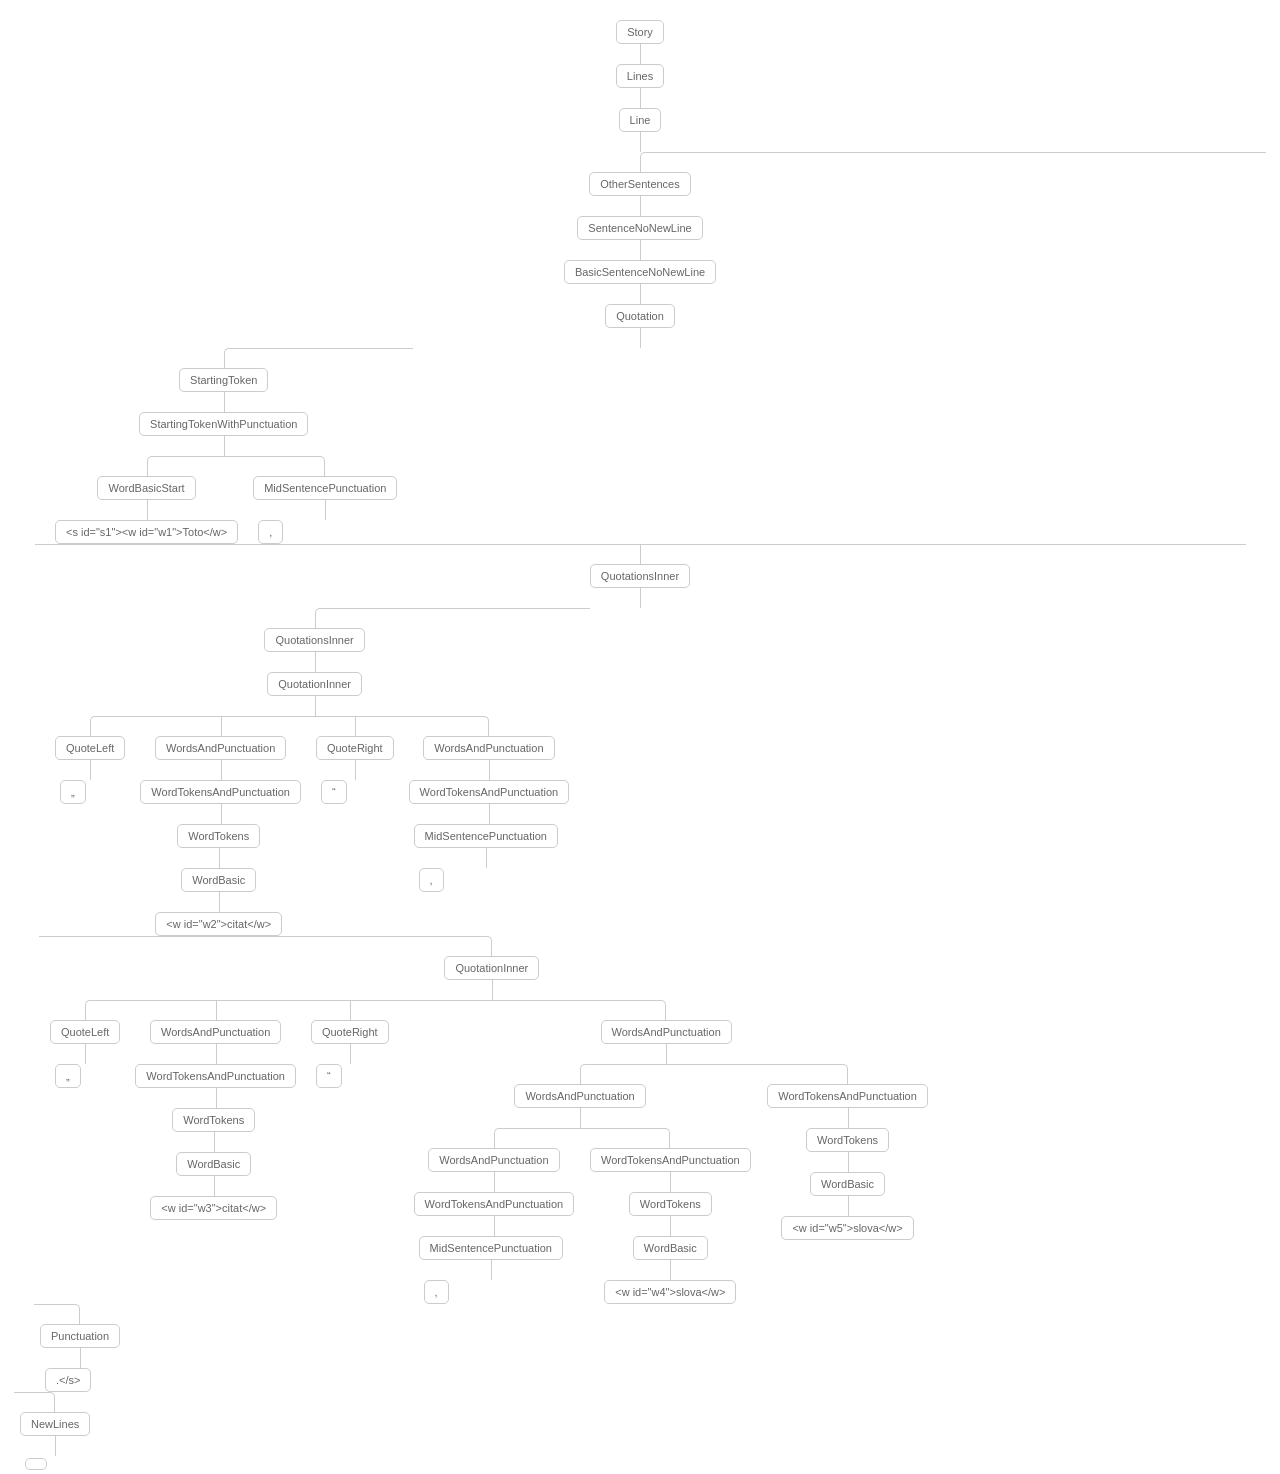
==== commit 47d8bcac: "Fixed Parser.addBlockTags and incomplete trees. Changes to Quotation in grammars." ====
--- a/app/res/trees/tree.html
+++ b/app/res/trees/tree.html
@@ -1,2 +1,2 @@
-<html><head><link rel="stylesheet" type="text/css" href="tree.css"><meta http-equiv="Content-Type" content="text/html; charset=utf-8"/></head><div id="dv"><div class="tree" id="displayTree"><ul><li><a href="#">Story</a><ul><li><a href="#">Lines</a><ul><li><a href="#">Line</a><ul><li><a href="#">DirectSpeechDashStart</a><ul><li><a href="#">DirectSpeechesDashed</a><ul><li><a href="#">DSAndISentenceDash</a><ul><li><a href="#">DirectSpeechStartDashNoTag</a><ul><li><a href="#">DirectSpeechDashMoreThanTwoNoDot</a><ul><li><a href="#">DirectSpeechDashFirst</a><ul><li><a href="#">Dash</a><ul><li><a href="#">&lt;div style="color:#0000ff"&gt;&lt;s id="s1"&gt;&lt;s id="s2"&gt;-</a></li></ul></li><li><a href="#">StartingToken</a><ul><li><a href="#">StartingTokenBasic</a><ul><li><a href="#">&lt;w id="w1"&gt;Veta&lt;/w&gt;</a></li></ul></li></ul></li><li><a href="#">Punctuation</a><ul><li><a href="#">.&lt;/s&gt;</a></li></ul></li></ul></li><li><a href="#">Sentences</a><ul><li><a href="#">Sentence</a><ul><li><a href="#">OneWordSentence</a><ul><li><a href="#">StartingToken</a><ul><li><a href="#">StartingTokenBasic</a><ul><li><a href="#">&lt;s id="s3"&gt;&lt;w id="w2"&gt;Veta&lt;/w&gt;</a></li></ul></li></ul></li><li><a href="#">Punctuation</a><ul><li><a href="#">.&lt;/s&gt;</a></li></ul></li></ul></li></ul></li></ul></li><li><a href="#">DirectSpeechDashSecondNoDot</a><ul><li><a href="#">StartingToken</a><ul><li><a href="#">StartingTokenBasic</a><ul><li><a href="#">&lt;s id="s4"&gt;&lt;w id="w3"&gt;Veta&lt;/w&gt;</a></li></ul></li></ul></li><li><a href="#">DSPunctuation</a><ul><li><a href="#">,&lt;/s&gt;&lt;/div&gt;</a></li></ul></li></ul></li></ul></li></ul></li><li><a href="#">ISentenceEndDash</a><ul><li><a href="#">ISentenceEndDashBasic</a><ul><li><a href="#">Dash</a><ul><li><a href="#">&lt;h3&gt;&lt;s id="s5"&gt;-</a></li></ul></li><li><a href="#">Words</a><ul><li><a href="#">WordTokens</a><ul><li><a href="#">WordBasic</a><ul><li><a href="#">&lt;w id="w4"&gt;veta&lt;/w&gt;</a></li></ul></li></ul></li></ul></li><li><a href="#">Punctuation</a><ul><li><a href="#">.&lt;/s&gt;&lt;/h3&gt;</a></li></ul></li></ul></li><li><a href="#">SentencesNoNewLine</a><ul><li><a href="#">SentencesNoNewLine</a><ul><li><a href="#">SentenceNoNewLine</a><ul><li><a href="#">OneWordSentenceNoNewLine</a><ul><li><a href="#">StartingToken</a><ul><li><a href="#">StartingTokenBasic</a><ul><li><a href="#">&lt;s id="s6"&gt;&lt;w id="w5"&gt;Veta&lt;/w&gt;</a></li></ul></li></ul></li><li><a href="#">Punctuation</a><ul><li><a href="#">.&lt;/s&gt;</a></li></ul></li></ul></li></ul></li></ul></li><li><a href="#">SentenceNoNewLine</a><ul><li><a href="#">OneWordSentenceNoNewLine</a><ul><li><a href="#">StartingToken</a><ul><li><a href="#">StartingTokenBasic</a><ul><li><a href="#">&lt;s id="s7"&gt;&lt;w id="w6"&gt;Veta&lt;/w&gt;</a></li></ul></li></ul></li><li><a href="#">Punctuation</a><ul><li><a href="#">.&lt;/s&gt;&lt;/s&gt;</a></li></ul></li></ul></li></ul></li></ul></li></ul></li></ul></li></ul></li></ul></li><li><a href="#">NewLines</a><ul><li><a href="#">
+<html><head><link rel="stylesheet" type="text/css" href="tree.css"><meta http-equiv="Content-Type" content="text/html; charset=utf-8"/></head><div id="dv"><div class="tree" id="displayTree"><ul><li><a href="#">Story</a><ul><li><a href="#">Lines</a><ul><li><a href="#">Line</a><ul><li><a href="#">OtherSentences</a><ul><li><a href="#">SentenceNoNewLine</a><ul><li><a href="#">BasicSentenceNoNewLine</a><ul><li><a href="#">Quotation</a><ul><li><a href="#">StartingToken</a><ul><li><a href="#">StartingTokenWithPunctuation</a><ul><li><a href="#">WordBasicStart</a><ul><li><a href="#">&lt;s id="s1"&gt;&lt;w id="w1"&gt;Toto&lt;/w&gt;</a></li></ul></li><li><a href="#">MidSentencePunctuation</a><ul><li><a href="#">,</a></li></ul></li></ul></li></ul></li><li><a href="#">QuotationsInner</a><ul><li><a href="#">QuotationsInner</a><ul><li><a href="#">QuotationInner</a><ul><li><a href="#">QuoteLeft</a><ul><li><a href="#">„</a></li></ul></li><li><a href="#">WordsAndPunctuation</a><ul><li><a href="#">WordTokensAndPunctuation</a><ul><li><a href="#">WordTokens</a><ul><li><a href="#">WordBasic</a><ul><li><a href="#">&lt;w id="w2"&gt;citat&lt;/w&gt;</a></li></ul></li></ul></li></ul></li></ul></li><li><a href="#">QuoteRight</a><ul><li><a href="#">“</a></li></ul></li><li><a href="#">WordsAndPunctuation</a><ul><li><a href="#">WordTokensAndPunctuation</a><ul><li><a href="#">MidSentencePunctuation</a><ul><li><a href="#">,</a></li></ul></li></ul></li></ul></li></ul></li></ul></li><li><a href="#">QuotationInner</a><ul><li><a href="#">QuoteLeft</a><ul><li><a href="#">„</a></li></ul></li><li><a href="#">WordsAndPunctuation</a><ul><li><a href="#">WordTokensAndPunctuation</a><ul><li><a href="#">WordTokens</a><ul><li><a href="#">WordBasic</a><ul><li><a href="#">&lt;w id="w3"&gt;citat&lt;/w&gt;</a></li></ul></li></ul></li></ul></li></ul></li><li><a href="#">QuoteRight</a><ul><li><a href="#">“</a></li></ul></li><li><a href="#">WordsAndPunctuation</a><ul><li><a href="#">WordsAndPunctuation</a><ul><li><a href="#">WordsAndPunctuation</a><ul><li><a href="#">WordTokensAndPunctuation</a><ul><li><a href="#">MidSentencePunctuation</a><ul><li><a href="#">,</a></li></ul></li></ul></li></ul></li><li><a href="#">WordTokensAndPunctuation</a><ul><li><a href="#">WordTokens</a><ul><li><a href="#">WordBasic</a><ul><li><a href="#">&lt;w id="w4"&gt;slova&lt;/w&gt;</a></li></ul></li></ul></li></ul></li></ul></li><li><a href="#">WordTokensAndPunctuation</a><ul><li><a href="#">WordTokens</a><ul><li><a href="#">WordBasic</a><ul><li><a href="#">&lt;w id="w5"&gt;slova&lt;/w&gt;</a></li></ul></li></ul></li></ul></li></ul></li></ul></li></ul></li><li><a href="#">Punctuation</a><ul><li><a href="#">.&lt;/s&gt;</a></li></ul></li></ul></li></ul></li></ul></li></ul></li><li><a href="#">NewLines</a><ul><li><a href="#">
 </a></li></ul></li></ul></li></ul></li></ul></li></ul></div></br></div></html>
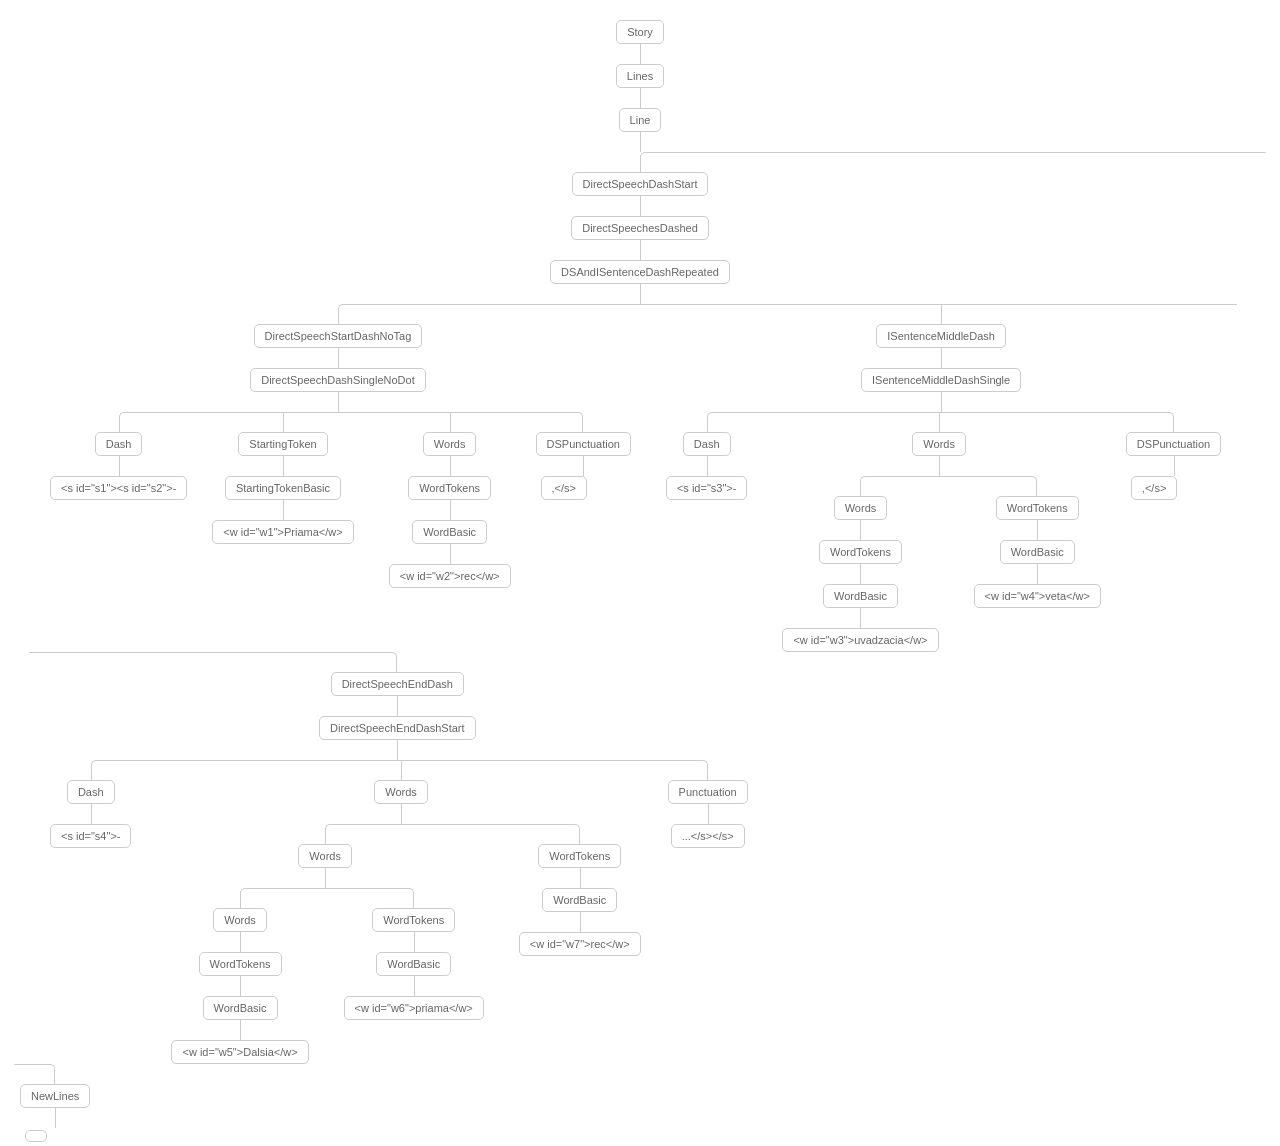
==== commit dc54f6e0: "Changed input in parser.js." ====
--- a/app/res/trees/tree.html
+++ b/app/res/trees/tree.html
@@ -1,2 +1,2 @@
-<html><head><link rel="stylesheet" type="text/css" href="tree.css"><meta http-equiv="Content-Type" content="text/html; charset=utf-8"/></head><div id="dv"><div class="tree" id="displayTree"><ul><li><a href="#">Story</a><ul><li><a href="#">Lines</a><ul><li><a href="#">Line</a><ul><li><a href="#">OtherSentences</a><ul><li><a href="#">SentenceNoNewLine</a><ul><li><a href="#">BasicSentenceNoNewLine</a><ul><li><a href="#">Quotation</a><ul><li><a href="#">StartingToken</a><ul><li><a href="#">StartingTokenWithPunctuation</a><ul><li><a href="#">WordBasicStart</a><ul><li><a href="#">&lt;s id="s1"&gt;&lt;w id="w1"&gt;Toto&lt;/w&gt;</a></li></ul></li><li><a href="#">MidSentencePunctuation</a><ul><li><a href="#">,</a></li></ul></li></ul></li></ul></li><li><a href="#">QuotationsInner</a><ul><li><a href="#">QuotationsInner</a><ul><li><a href="#">QuotationInner</a><ul><li><a href="#">QuoteLeft</a><ul><li><a href="#">„</a></li></ul></li><li><a href="#">WordsAndPunctuation</a><ul><li><a href="#">WordTokensAndPunctuation</a><ul><li><a href="#">WordTokens</a><ul><li><a href="#">WordBasic</a><ul><li><a href="#">&lt;w id="w2"&gt;citat&lt;/w&gt;</a></li></ul></li></ul></li></ul></li></ul></li><li><a href="#">QuoteRight</a><ul><li><a href="#">“</a></li></ul></li><li><a href="#">WordsAndPunctuation</a><ul><li><a href="#">WordTokensAndPunctuation</a><ul><li><a href="#">MidSentencePunctuation</a><ul><li><a href="#">,</a></li></ul></li></ul></li></ul></li></ul></li></ul></li><li><a href="#">QuotationInner</a><ul><li><a href="#">QuoteLeft</a><ul><li><a href="#">„</a></li></ul></li><li><a href="#">WordsAndPunctuation</a><ul><li><a href="#">WordTokensAndPunctuation</a><ul><li><a href="#">WordTokens</a><ul><li><a href="#">WordBasic</a><ul><li><a href="#">&lt;w id="w3"&gt;citat&lt;/w&gt;</a></li></ul></li></ul></li></ul></li></ul></li><li><a href="#">QuoteRight</a><ul><li><a href="#">“</a></li></ul></li><li><a href="#">WordsAndPunctuation</a><ul><li><a href="#">WordsAndPunctuation</a><ul><li><a href="#">WordsAndPunctuation</a><ul><li><a href="#">WordTokensAndPunctuation</a><ul><li><a href="#">MidSentencePunctuation</a><ul><li><a href="#">,</a></li></ul></li></ul></li></ul></li><li><a href="#">WordTokensAndPunctuation</a><ul><li><a href="#">WordTokens</a><ul><li><a href="#">WordBasic</a><ul><li><a href="#">&lt;w id="w4"&gt;slova&lt;/w&gt;</a></li></ul></li></ul></li></ul></li></ul></li><li><a href="#">WordTokensAndPunctuation</a><ul><li><a href="#">WordTokens</a><ul><li><a href="#">WordBasic</a><ul><li><a href="#">&lt;w id="w5"&gt;slova&lt;/w&gt;</a></li></ul></li></ul></li></ul></li></ul></li></ul></li></ul></li><li><a href="#">Punctuation</a><ul><li><a href="#">.&lt;/s&gt;</a></li></ul></li></ul></li></ul></li></ul></li></ul></li><li><a href="#">NewLines</a><ul><li><a href="#">
+<html><head><link rel="stylesheet" type="text/css" href="tree.css"><meta http-equiv="Content-Type" content="text/html; charset=utf-8"/></head><div id="dv"><div class="tree" id="displayTree"><ul><li><a href="#">Story</a><ul><li><a href="#">Lines</a><ul><li><a href="#">Line</a><ul><li><a href="#">DirectSpeechDashStart</a><ul><li><a href="#">DirectSpeechesDashed</a><ul><li><a href="#">DSAndISentenceDashRepeated</a><ul><li><a href="#">DirectSpeechStartDashNoTag</a><ul><li><a href="#">DirectSpeechDashSingleNoDot</a><ul><li><a href="#">Dash</a><ul><li><a href="#">&lt;s id="s1"&gt;&lt;s id="s2"&gt;-</a></li></ul></li><li><a href="#">StartingToken</a><ul><li><a href="#">StartingTokenBasic</a><ul><li><a href="#">&lt;w id="w1"&gt;Priama&lt;/w&gt;</a></li></ul></li></ul></li><li><a href="#">Words</a><ul><li><a href="#">WordTokens</a><ul><li><a href="#">WordBasic</a><ul><li><a href="#">&lt;w id="w2"&gt;rec&lt;/w&gt;</a></li></ul></li></ul></li></ul></li><li><a href="#">DSPunctuation</a><ul><li><a href="#">,&lt;/s&gt;</a></li></ul></li></ul></li></ul></li><li><a href="#">ISentenceMiddleDash</a><ul><li><a href="#">ISentenceMiddleDashSingle</a><ul><li><a href="#">Dash</a><ul><li><a href="#">&lt;s id="s3"&gt;-</a></li></ul></li><li><a href="#">Words</a><ul><li><a href="#">Words</a><ul><li><a href="#">WordTokens</a><ul><li><a href="#">WordBasic</a><ul><li><a href="#">&lt;w id="w3"&gt;uvadzacia&lt;/w&gt;</a></li></ul></li></ul></li></ul></li><li><a href="#">WordTokens</a><ul><li><a href="#">WordBasic</a><ul><li><a href="#">&lt;w id="w4"&gt;veta&lt;/w&gt;</a></li></ul></li></ul></li></ul></li><li><a href="#">DSPunctuation</a><ul><li><a href="#">,&lt;/s&gt;</a></li></ul></li></ul></li></ul></li><li><a href="#">DirectSpeechEndDash</a><ul><li><a href="#">DirectSpeechEndDashStart</a><ul><li><a href="#">Dash</a><ul><li><a href="#">&lt;s id="s4"&gt;-</a></li></ul></li><li><a href="#">Words</a><ul><li><a href="#">Words</a><ul><li><a href="#">Words</a><ul><li><a href="#">WordTokens</a><ul><li><a href="#">WordBasic</a><ul><li><a href="#">&lt;w id="w5"&gt;Dalsia&lt;/w&gt;</a></li></ul></li></ul></li></ul></li><li><a href="#">WordTokens</a><ul><li><a href="#">WordBasic</a><ul><li><a href="#">&lt;w id="w6"&gt;priama&lt;/w&gt;</a></li></ul></li></ul></li></ul></li><li><a href="#">WordTokens</a><ul><li><a href="#">WordBasic</a><ul><li><a href="#">&lt;w id="w7"&gt;rec&lt;/w&gt;</a></li></ul></li></ul></li></ul></li><li><a href="#">Punctuation</a><ul><li><a href="#">...&lt;/s&gt;&lt;/s&gt;</a></li></ul></li></ul></li></ul></li></ul></li></ul></li></ul></li><li><a href="#">NewLines</a><ul><li><a href="#">
 </a></li></ul></li></ul></li></ul></li></ul></li></ul></div></br></div></html>
